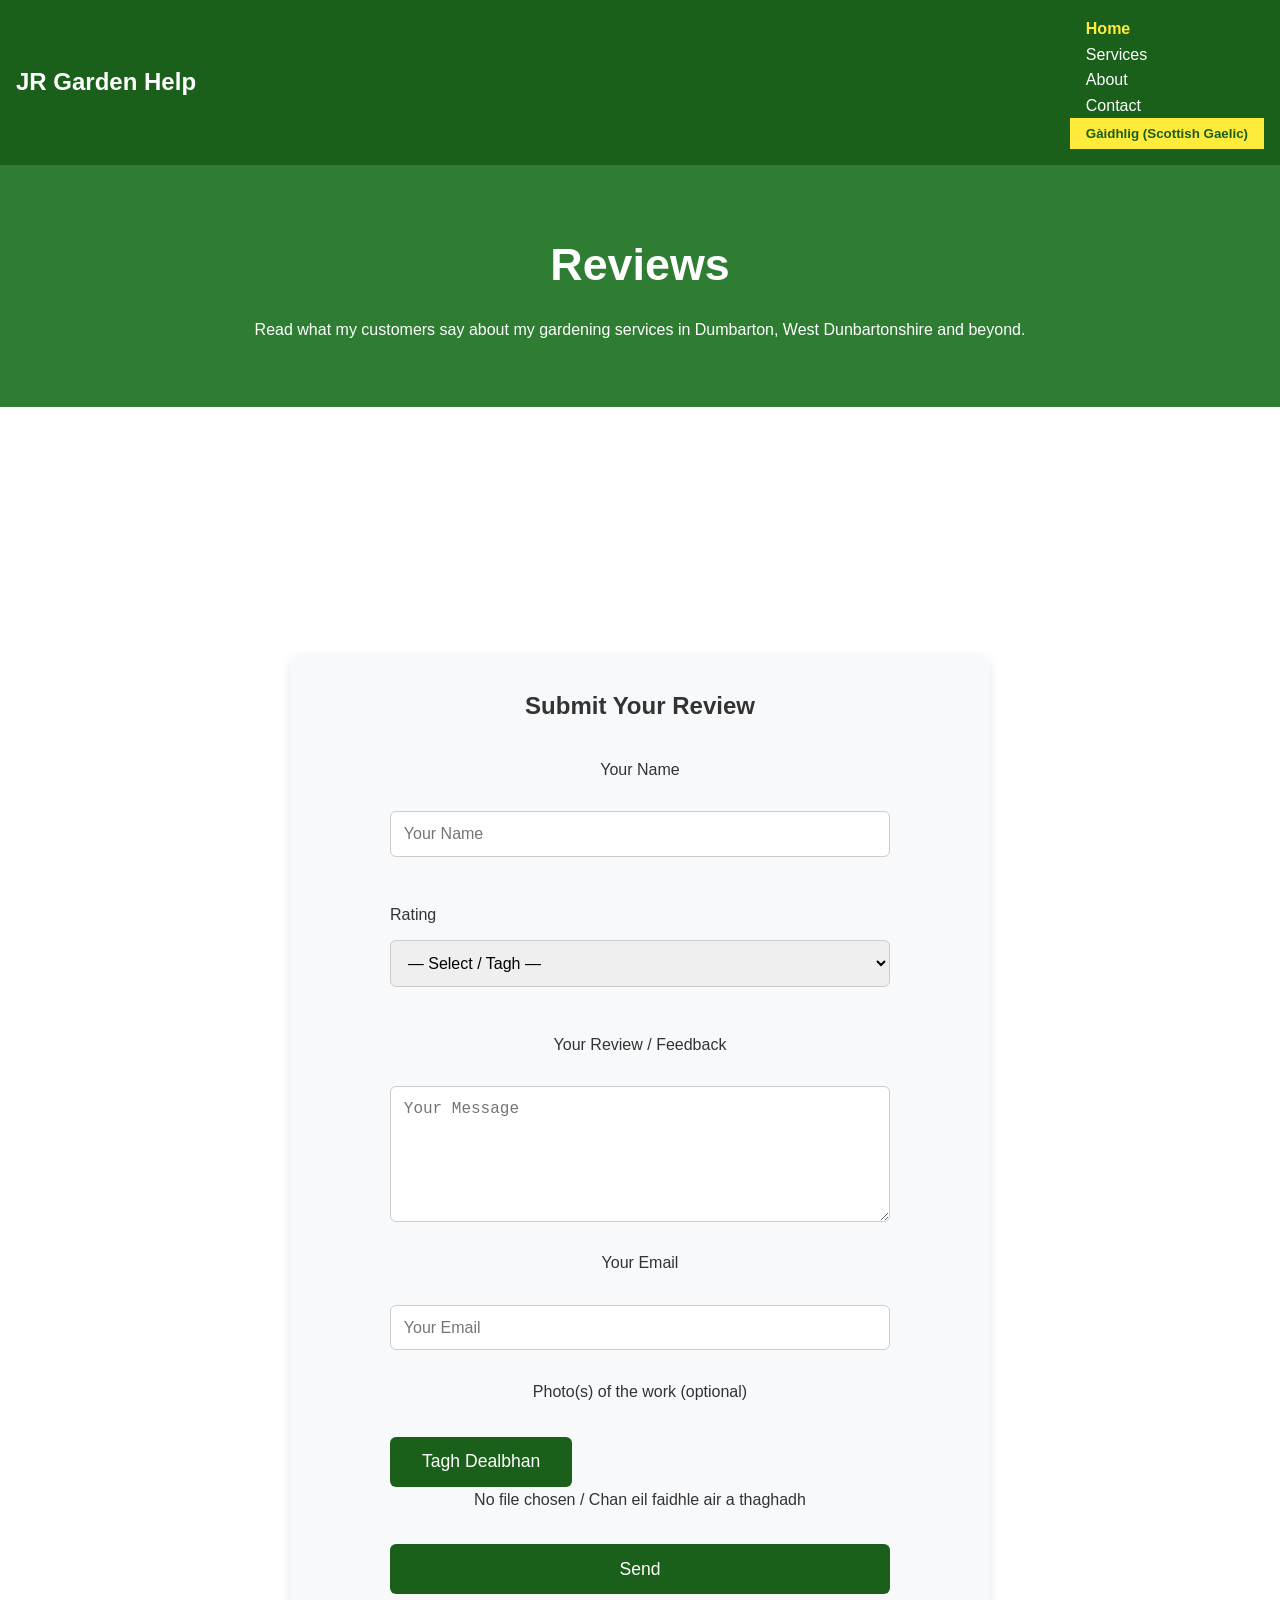
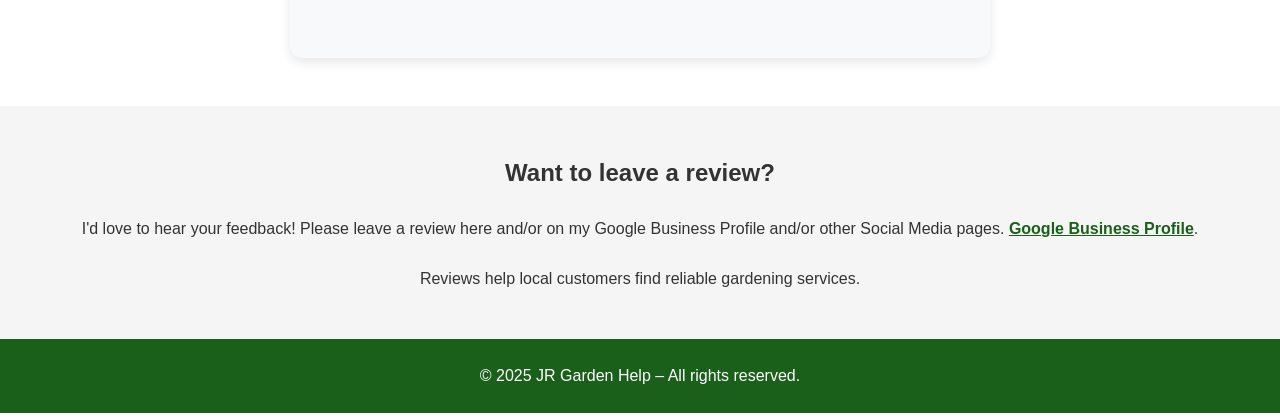
==== reviews.html @ 9cfc9764 "Add customer photo upload to review form with bilingual UI" ====
<!DOCTYPE html>
<html lang="en">
<head>
  <meta charset="UTF-8" />
  <meta name="viewport" content="width=device-width, initial-scale=1.0"/>
  <title>Reviews | JR Garden Help – Gardening Services in Dumbarton & beyond</title>
  <link rel="stylesheet" href="style.css" />
  <link rel="icon" href="data:,">
</head>
<body>
  <header>
    <div class="logo">JR Garden Help</div>
    <nav>
      <a href="index.html" class="en-only">Home</a>
      <a href="index.html" class="gd-only" style="display:none;">Dhachaigh</a>

      <a href="index.html#services" class="en-only">Services</a>
      <a href="index.html#services" class="gd-only" style="display:none;">Seirbheisean</a>

      <a href="index.html#about" class="en-only">About</a>
      <a href="index.html#about" class="gd-only" style="display:none;">Mu Dheth</a>

      <a href="index.html#contact" class="en-only">Contact</a>
      <a href="index.html#contact" class="gd-only" style="display:none;">Fios</a>

      <button id="lang-toggle">Gàidhlig (Scottish Gaelic)</button>
    </nav>
  </header>

  <main>
    <!-- Hero / intro section with bilingual text -->
    <section id="reviews-hero">
      <h1 class="en-only">Reviews</h1>
      <h1 class="gd-only">Lèirmheasan</h1>

      <p class="en-only">Read what my customers say about my gardening services in Dumbarton, West Dunbartonshire and beyond.</p>
      <p class="gd-only">Leugh na tha mo luchd-ceannach ag ràdh mun t-seirbheis gàrraidh agam ann an Dùn Breatann, Siorrachd Dhùn Breatann an Iar agus nas fhaide air falbh.</p>
    </section>

    <!-- Empty reviews grid – ready for real reviews -->
    <section class="reviews-grid">
      <!-- Real customer reviews will appear here when added -->
      <!-- You can paste .review-card blocks in this section later -->
    </section>

    <!-- Review submission form with photo upload -->
    <section class="review-submit">
      <h2 class="en-only">Submit Your Review</h2>
      <h2 class="gd-only">Cuir a-steach do Lèirmheas</h2>

      <form action="https://formspree.io/f/mojjqlwk" method="POST" enctype="multipart/form-data">
        <!-- Name field with bilingual label -->
        <label for="review-name-input" class="form-label">
          <span class="en-only">Your Name</span>
          <span class="gd-only">D’ Ainm</span>
        </label>
        <input type="text" id="review-name-input" name="name" placeholder="Your Name" required />

        <!-- Rating dropdown with bilingual label -->
        <div class="rating-group">
          <label class="form-label">
            <span class="en-only">Rating</span>
            <span class="gd-only">Rangachadh</span>
          </label>
          <select name="rating" required>
            <option value="">— Select / Tagh —</option>
            <option value="5">⭐⭐⭐⭐⭐ (Excellent / Sàr-mhath)</option>
            <option value="4">⭐⭐⭐⭐ (Very Good / Glè mhath)</option>
            <option value="3">⭐⭐⭐ (Good / Math)</option>
            <option value="2">⭐⭐ (Fair / Cuibheasach)</option>
            <option value="1">⭐ (Poor / Bochd)</option>
          </select>
        </div>

        <!-- Review text area with bilingual label -->
        <label for="review-text-input" class="form-label">
          <span class="en-only">Your Review / Feedback</span>
          <span class="gd-only">Do Lèirmheas / Do Bheachd</span>
        </label>
        <textarea id="review-text-input" name="review" placeholder="Your Review / Feedback" rows="6" required></textarea>

        <!-- Email field with bilingual label (mandatory) -->
        <label for="review-email-input" class="form-label">
          <span class="en-only">Your Email</span>
          <span class="gd-only">Do Phost-d</span>
        </label>
        <input type="email" id="review-email-input" name="_replyto" placeholder="Your Email" required />

        <!-- Photo upload (optional, multiple files allowed) -->
        <label for="review-photos" class="form-label">
          <span class="en-only">Photo(s) of the work (optional)</span>
          <span class="gd-only">Dealbh(an) den obair (roghainneil)</span>
        </label>
        <div class="custom-file-upload">
          <input type="file" id="review-photos" name="photos[]" accept="image/*" multiple style="display:none;" />
          <button type="button" id="custom-upload-btn" class="upload-btn en-only">Tagh Dealbhan</button>
          <button type="button" id="custom-upload-btn" class="upload-btn gd-only" style="display:none;">Tagh Dealbhan</button>
          <span id="file-name-display" class="file-name">No file chosen / Chan eil faidhle air a thaghadh</span>
        </div>

        <!-- Honeypot spam protection -->
        <input type="text" name="_gotcha" style="display:none" />

        <!-- Submit button – text switches with toggle -->
        <button type="submit" id="review-submit-btn">Submit Review</button>
      </form>
    </section>

    <!-- Call-to-action to encourage reviews -->
    <section class="review-cta">
      <h2 class="en-only">Want to leave a review?</h2>
      <h2 class="gd-only">A bheil thu airson lèirmheas fhàgail?</h2>

      <p class="en-only">
        I'd love to hear your feedback! Please leave a review here and/or on my Google Business Profile and/or other Social Media pages.
        <a href="https://share.google/oPaj60UUpeXLs9TYx" target="_blank" rel="noopener noreferrer">Google Business Profile</a>.
      </p>
      <p class="gd-only">
        Bu toil leam do bheachd fhaighinn! Feuch an cuir thu lèirmheas an seo agus/no air mo Phròifil Gnìomhachais Google agus/no air duilleagan meadhanan sòisealta eile.
        <a href="https://share.google/oPaj60UUpeXLs9TYx" target="_blank" rel="noopener noreferrer">Pròifil Gnìomhachais Google againn</a>.
      </p>

      <p class="en-only" style="margin-top: 1.5rem;">
        Reviews help local customers find reliable gardening services.
      </p>
      <p class="gd-only" style="margin-top: 1.5rem;">
        Bidh lèirmheasan a’ cuideachadh luchd-ceannach ionadail seirbheisean gàrraidh earbsach a lorg.
      </p>
    </section>
  </main>

  <footer>
    <p>© 2025 JR Garden Help – All rights reserved.</p>
  </footer>

  <script src="script.js"></script>
</body>
</html>
---- style.css ----
/* Reset */
* { margin:0; padding:0; box-sizing:border-box; }
body { font-family: Arial, sans-serif; line-height:1.6; color:#333; }

/* Layout */
header { background:#1a5f1a; color:white; padding:1rem; display:flex; justify-content:space-between; align-items:center; }
header .logo { font-size:1.5rem; font-weight:bold; }
nav a { color:white; margin:0 1rem; text-decoration:none; }
#lang-toggle { background:#ffeb3b; color:#1a5f1a; border:none; padding:0.5rem 1rem; cursor:pointer; font-weight:bold; }

#hero { background:#2e7d32; color:white; text-align:center; padding:4rem 1rem; }
#hero h1 { font-size:2.5rem; margin-bottom:1rem; }
.btn { background:#ffeb3b; color:#1a5f1a; padding:0.75rem 1.5rem; text-decoration:none; border-radius:5px; display:inline-block; margin-top:1rem; }

section { padding:3rem 1rem; }
h2 { margin-bottom:1.5rem; text-align:center; }
.grid { display:grid; grid-template-columns:repeat(auto-fit, minmax(200px,1fr)); gap:1rem; }
.card { background:#e8f5e9; padding:1.5rem; text-align:center; border-radius:8px; }

form { max-width:500px; margin:2rem auto; display:flex; flex-direction:column; gap:1rem; }
form input, form textarea { padding:0.75rem; border:1px solid #ccc; border-radius:4px; }
form button { background:#1a5f1a; color:white; padding:0.75rem; border:none; cursor:pointer; }

footer { background:#1a5f1a; color:white; text-align:center; padding:1.5rem; }

/* Hero logo styling */
#hero-logo {
  display: block;
  max-width: 350px;               /* maximum size – change as needed */
  width: 80%;                     /* makes it responsive on mobile */
  height: auto;
  margin: 2rem auto 1rem auto;    /* space above/below */
  border-radius: 12px;            /* optional: soft corners */
  box-shadow: 0 4px 15px rgba(0,0,0,0.15); /* optional: nice shadow */
}

/* Reviews page styles */
#reviews-hero {
  background: #2e7d32;
  color: white;
  text-align: center;
  padding: 4rem 1rem;
}

#reviews-hero h1 {
  font-size: 2.8rem;
  margin-bottom: 1rem;
}

.reviews-grid {
  display: grid;
  grid-template-columns: repeat(auto-fit, minmax(300px, 1fr));
  gap: 2rem;
  padding: 3rem 1rem;
  max-width: 1200px;
  margin: 0 auto;
  min-height: 200px; /* keeps layout stable when empty */
}

.review-cta {
  text-align: center;
  padding: 3rem 1rem;
  background: #f5f5f5;
}

.review-cta a {
  color: #1a5f1a;
  font-weight: bold;
  text-decoration: underline;
}

/* Review submission form */
.review-submit {
  max-width: 700px;
  margin: 3rem auto;
  padding: 2rem;
  background: #f8f9fa;
  border-radius: 12px;
  box-shadow: 0 4px 12px rgba(0,0,0,0.1);
  text-align: center;
}

.review-submit h2 {
  margin-bottom: 1.5rem;
}

.review-submit input,
.review-submit textarea,
.review-submit select {
  width: 100%;
  padding: 0.8rem;
  margin: 0.8rem 0;
  border: 1px solid #ccc;
  border-radius: 6px;
  font-size: 1rem;
}

.rating-group {
  margin: 1rem 0;
  text-align: left;
}

.review-submit button {
  background: #1a5f1a;
  color: white;
  padding: 0.9rem 2rem;
  border: none;
  border-radius: 6px;
  font-size: 1.1rem;
  cursor: pointer;
  margin-top: 1rem;
}

.review-submit button:hover {
  background: #145214;
}
.reviews-btn {
  background: #ff9800;           /* orange to contrast with yellow quote button */
  color: white;
  margin-top: 1rem;
}

.reviews-btn:hover {
  background: #f57c00;
}
nav a[href="reviews.html"] {
  color: #ffeb3b; /* yellow to stand out */
  font-weight: bold;
}
.hero-btn-group {
  display: flex;
  justify-content: center;
  gap: 1.5rem;           /* space if you ever add more buttons */
  flex-wrap: wrap;
}

.hero-btn-group .btn {
  padding: 0.9rem 1.8rem; /* tighter horizontal padding */
  white-space: nowrap;    /* keeps text on one line */
}
nav a:first-child {
  font-weight: bold;
  color: #ffeb3b; /* yellow to match your accent color */
}
/* Before & After section */
#before-after {
  text-align: center;
  padding: 3rem 1rem;
  background: #f8f9fa;
}

#before-after h2 {
  color: #1a5f1a;
  margin-bottom: 1rem;
}

.ba-grid {
  display: grid;
  grid-template-columns: repeat(auto-fit, minmax(400px, 1fr));
  gap: 2rem;
  max-width: 1200px;
  margin: 0 auto;
}

.ba-pair {
  display: flex;
  flex-direction: column;
  gap: 1rem;
}

.ba-photo {
  position: relative;
  overflow: hidden;
  border-radius: 12px;
  box-shadow: 0 4px 12px rgba(0,0,0,0.15);
}

.ba-photo img {
  width: 100%;
  height: auto;
  display: block;
  transition: transform 0.3s;
}

.ba-photo:hover img {
  transform: scale(1.05);
}

.ba-label {
  position: absolute;
  bottom: 10px;
  left: 50%;
  transform: translateX(-50%);
  background: rgba(0,0,0,0.6);
  color: white;
  padding: 0.5rem 1rem;
  border-radius: 20px;
  font-size: 0.9rem;
  font-weight: bold;
}
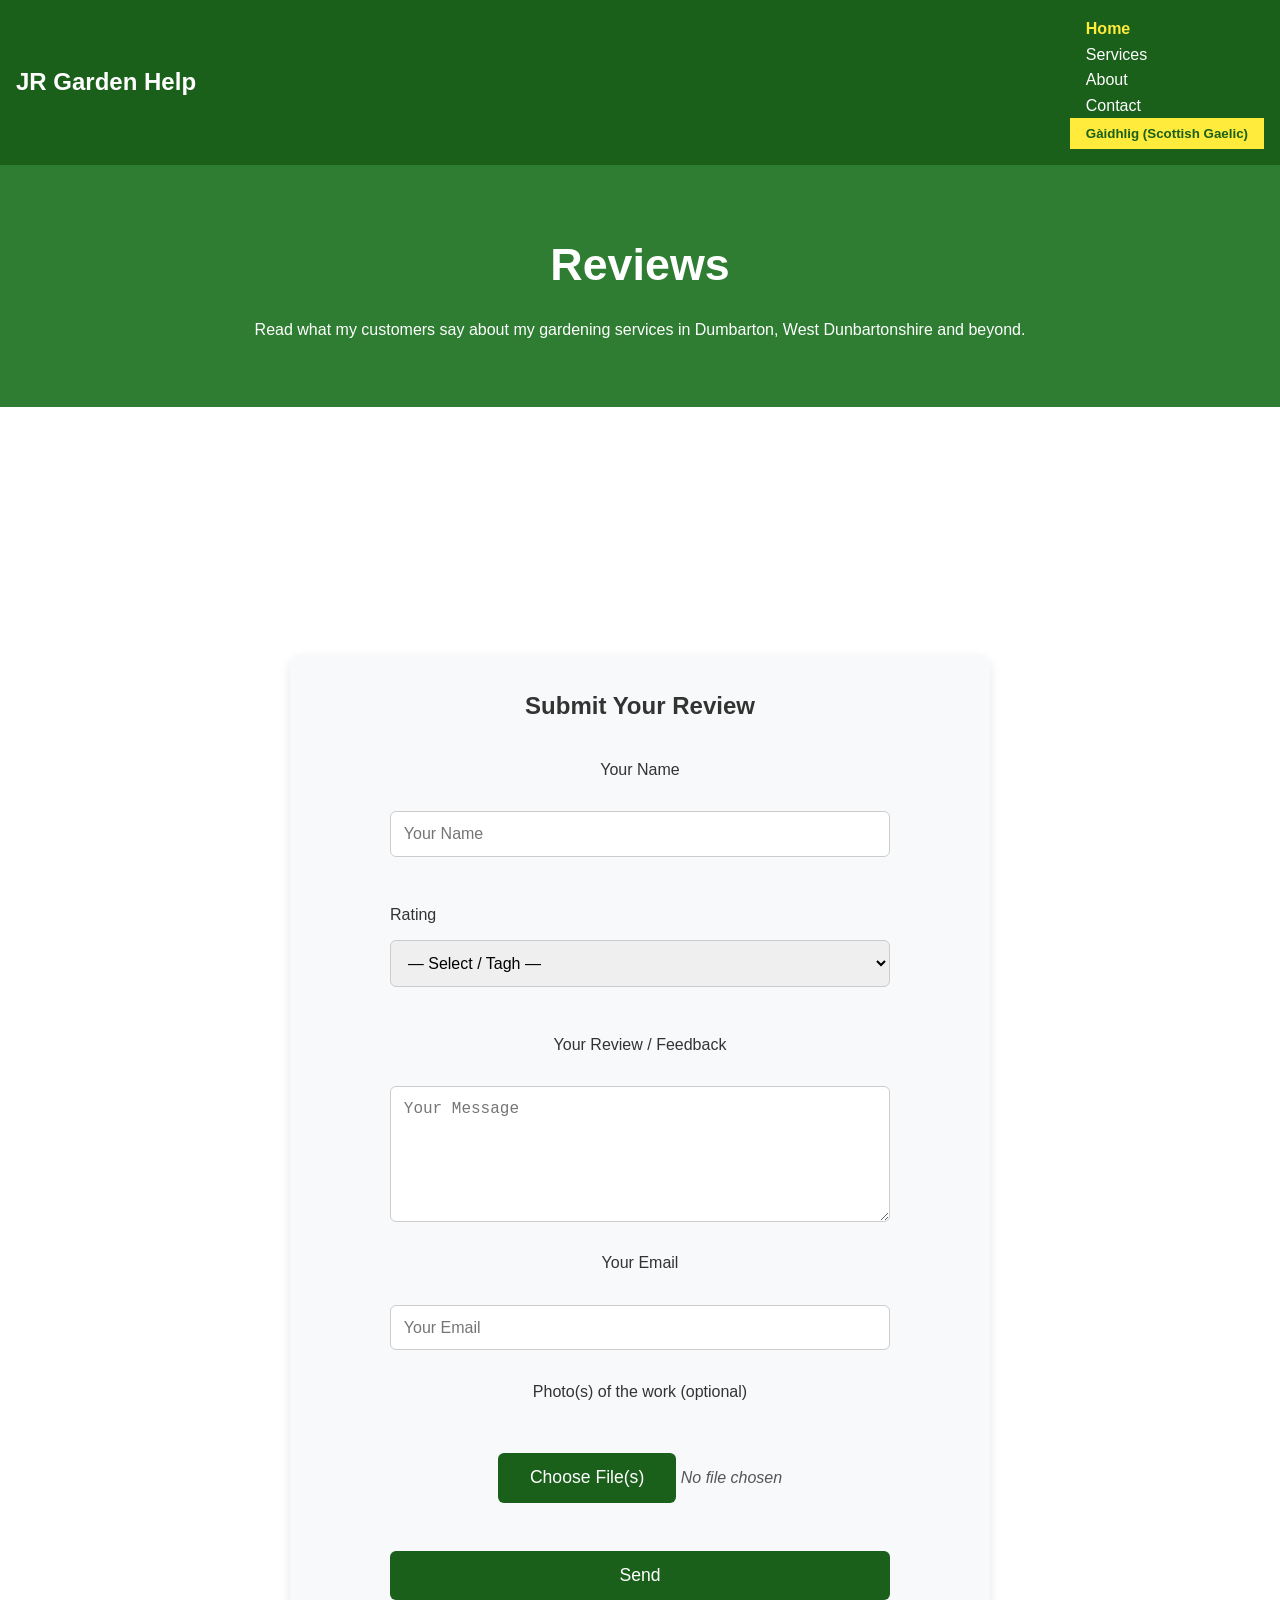
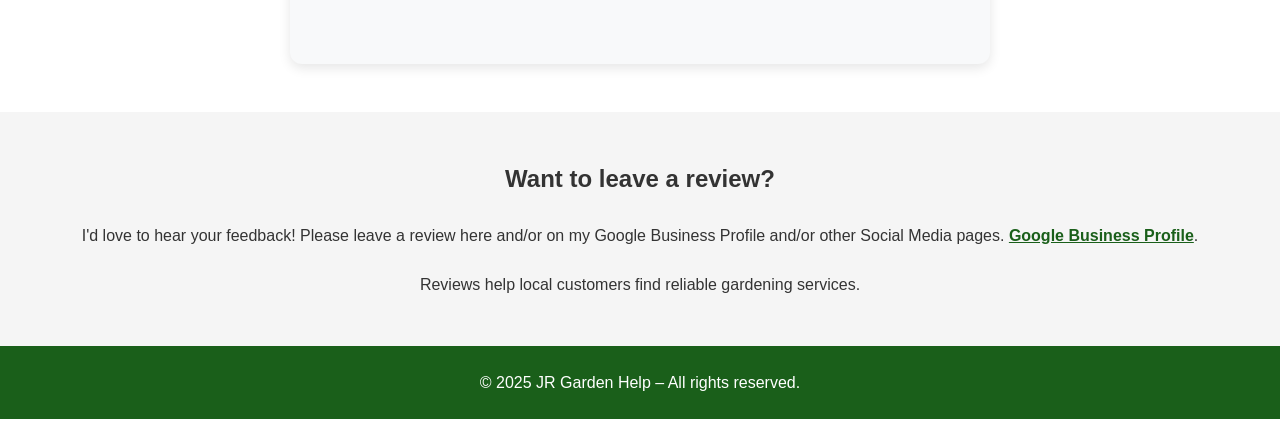
==== commit c5e13558: "Update reviews.html" ====
--- a/reviews.html
+++ b/reviews.html
@@ -92,10 +92,9 @@
           <span class="gd-only">Dealbh(an) den obair (roghainneil)</span>
         </label>
         <div class="custom-file-upload">
-          <input type="file" id="review-photos" name="photos[]" accept="image/*" multiple style="display:none;" />
-          <button type="button" id="custom-upload-btn" class="upload-btn en-only">Tagh Dealbhan</button>
-          <button type="button" id="custom-upload-btn" class="upload-btn gd-only" style="display:none;">Tagh Dealbhan</button>
-          <span id="file-name-display" class="file-name">No file chosen / Chan eil faidhle air a thaghadh</span>
+        <input type="file" id="review-photos" name="photos[]" accept="image/*" multiple style="display:none;" />
+        <button type="button" id="custom-upload-btn">Choose File(s)</button>
+        <span id="file-name-display" class="file-name">No file chosen</span>
         </div>
 
         <!-- Honeypot spam protection -->
@@ -136,3 +135,4 @@
   <script src="script.js"></script>
 </body>
 </html>
+
--- a/style.css
+++ b/style.css
@@ -198,3 +198,28 @@
   font-size: 0.9rem;
   font-weight: bold;
 }
+
+/* Custom file upload */
+.custom-file-upload {
+  margin: 1rem 0;
+}
+
+.upload-btn {
+  background: #ff9800;
+  color: white;
+  padding: 0.8rem 1.5rem;
+  border: none;
+  border-radius: 6px;
+  cursor: pointer;
+  font-size: 1rem;
+  margin-right: 1rem;
+}
+
+.upload-btn:hover {
+  background: #f57c00;
+}
+
+.file-name {
+  font-style: italic;
+  color: #555;
+}
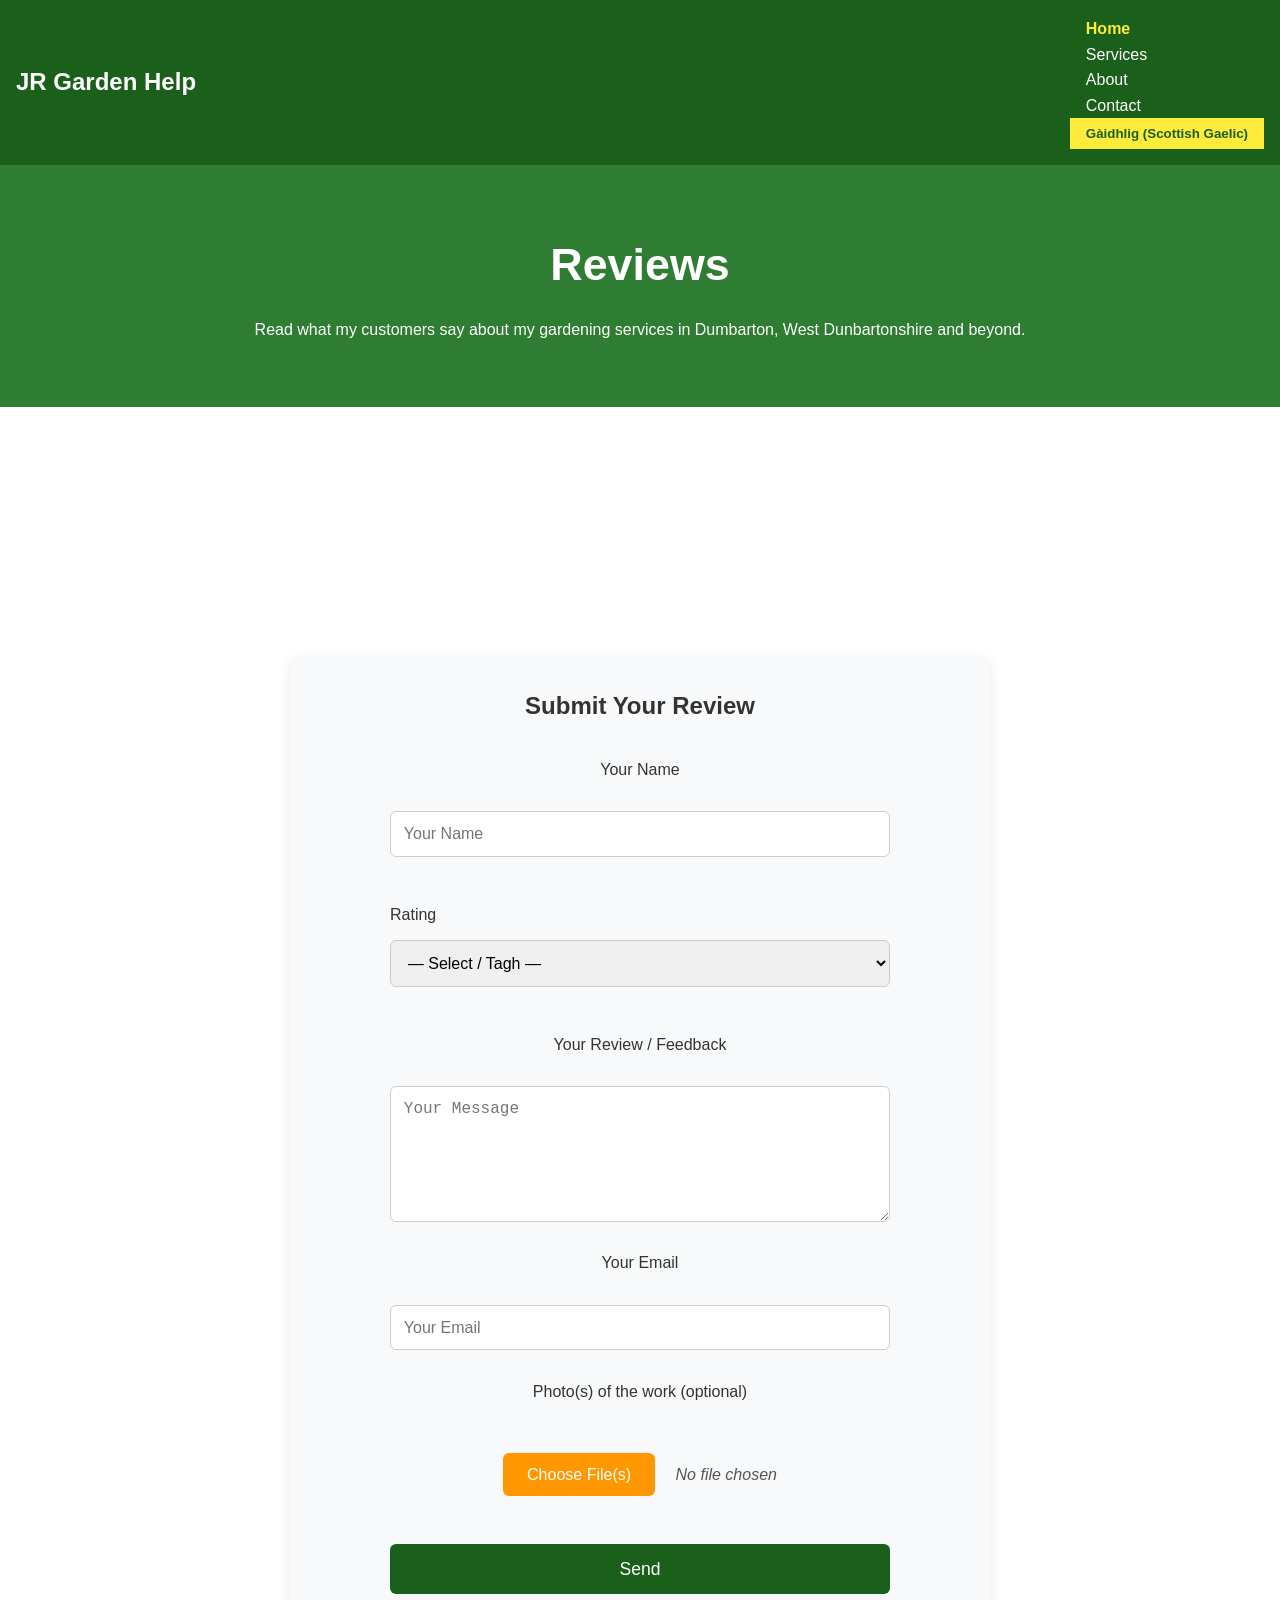
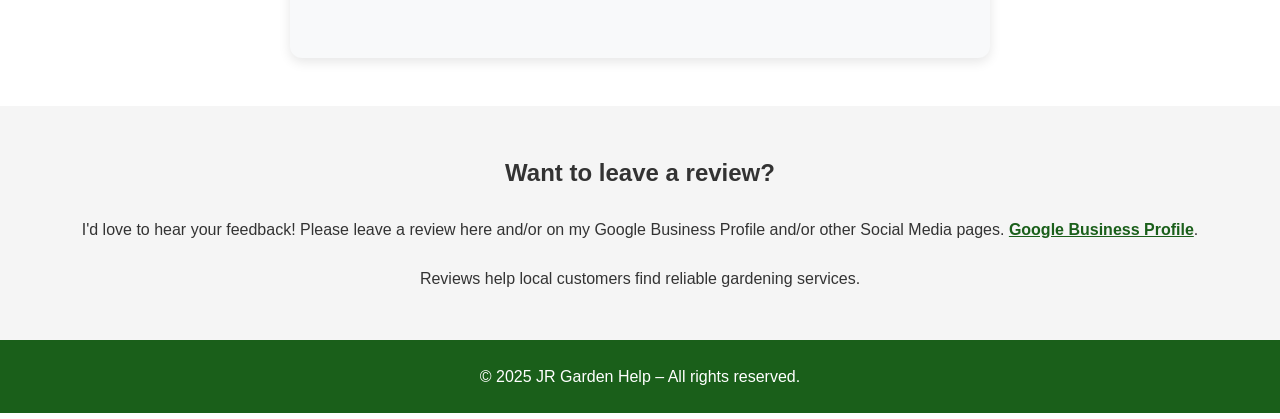
==== commit 8ae3aa31: "Make Home link bilingual on Reviews page" ====
--- a/reviews.html
+++ b/reviews.html
@@ -11,8 +11,9 @@
   <header>
     <div class="logo">JR Garden Help</div>
     <nav>
-      <a href="index.html" class="en-only">Home</a>
-      <a href="index.html" class="gd-only" style="display:none;">Dhachaigh</a>
+      <!-- Home -->
+<a href="index.html" class="en-only">Home</a>
+<a href="index.html" class="gd-only" style="display:none;">Dhachaigh</a>
 
       <a href="index.html#services" class="en-only">Services</a>
       <a href="index.html#services" class="gd-only" style="display:none;">Seirbheisean</a>
@@ -136,3 +137,4 @@
 </body>
 </html>
 
+
--- a/style.css
+++ b/style.css
@@ -223,3 +223,23 @@
   font-style: italic;
   color: #555;
 }
+
+.custom-file-upload button {
+  background: #ff9800;
+  color: white;
+  padding: 0.8rem 1.5rem;
+  border: none;
+  border-radius: 6px;
+  cursor: pointer;
+  font-size: 1rem;
+  margin-right: 1rem;
+}
+
+.custom-file-upload button:hover {
+  background: #f57c00;
+}
+
+.custom-file-upload .file-name {
+  font-style: italic;
+  color: #555;
+}
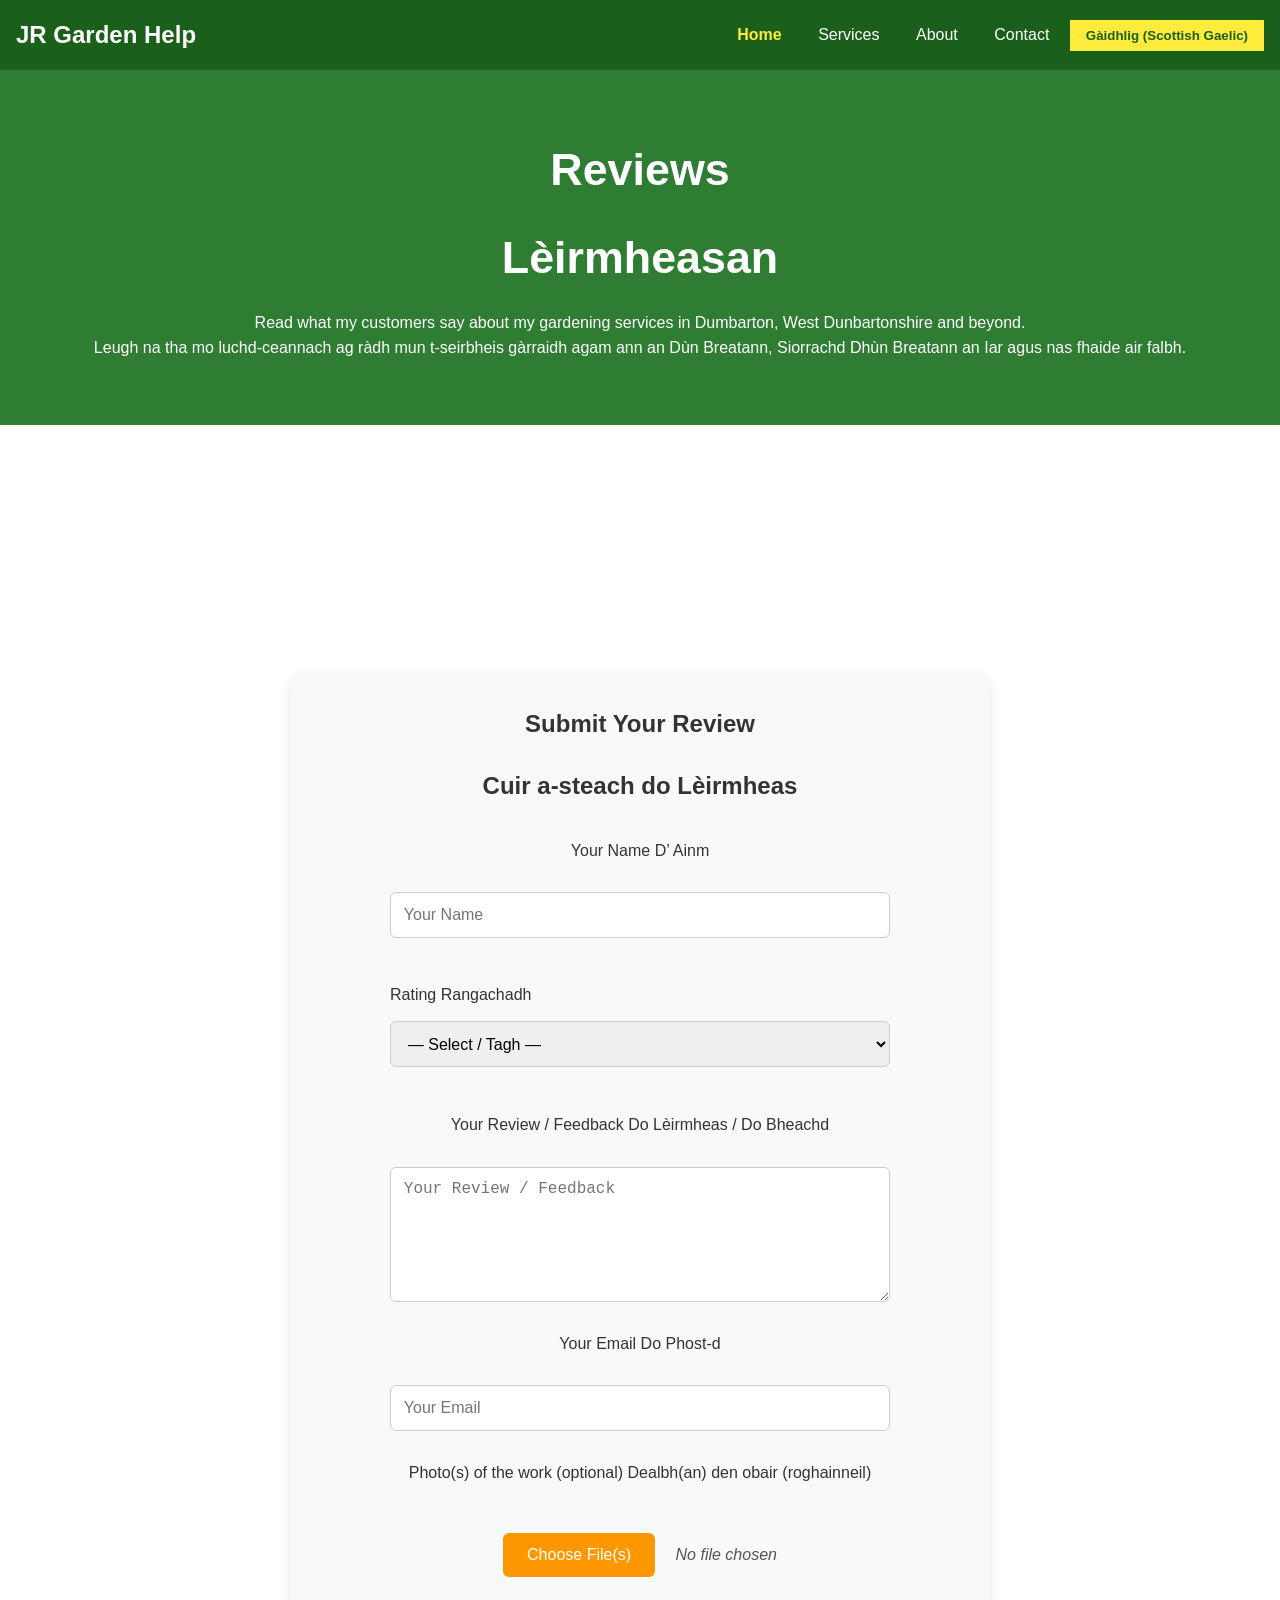
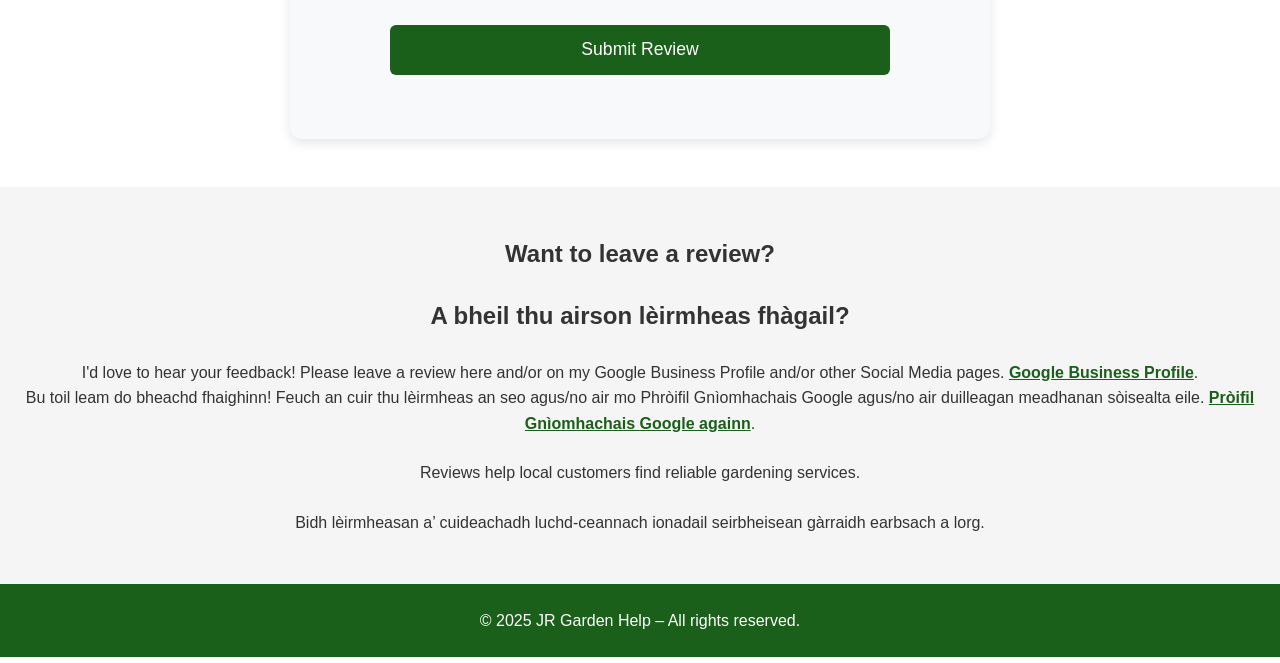
==== commit 1a360cad: "Make Submit Review button bilingual with side-by-side versions" ====
--- a/reviews.html
+++ b/reviews.html
@@ -11,9 +11,8 @@
   <header>
     <div class="logo">JR Garden Help</div>
     <nav>
-      <!-- Home -->
-<a href="index.html" class="en-only">Home</a>
-<a href="index.html" class="gd-only" style="display:none;">Dhachaigh</a>
+      <a href="index.html" class="en-only">Home</a>
+      <a href="index.html" class="gd-only" style="display:none;">Dhachaigh</a>
 
       <a href="index.html#services" class="en-only">Services</a>
       <a href="index.html#services" class="gd-only" style="display:none;">Seirbheisean</a>
@@ -93,16 +92,17 @@
           <span class="gd-only">Dealbh(an) den obair (roghainneil)</span>
         </label>
         <div class="custom-file-upload">
-        <input type="file" id="review-photos" name="photos[]" accept="image/*" multiple style="display:none;" />
-        <button type="button" id="custom-upload-btn">Choose File(s)</button>
-        <span id="file-name-display" class="file-name">No file chosen</span>
+          <input type="file" id="review-photos" name="photos[]" accept="image/*" multiple style="display:none;" />
+          <button type="button" id="custom-upload-btn">Choose File(s)</button>
+          <span id="file-name-display" class="file-name">No file chosen</span>
         </div>
 
         <!-- Honeypot spam protection -->
         <input type="text" name="_gotcha" style="display:none" />
 
-        <!-- Submit button – text switches with toggle -->
-        <button type="submit" id="review-submit-btn">Submit Review</button>
+        <!-- Submit button – bilingual side-by-side -->
+        <button type="submit" id="review-submit-btn-en" class="en-only">Submit Review</button>
+        <button type="submit" id="review-submit-btn-gd" class="gd-only" style="display:none;">Cuir a-steach Lèirmheas</button>
       </form>
     </section>
 
@@ -136,5 +136,3 @@
   <script src="script.js"></script>
 </body>
 </html>
-
-
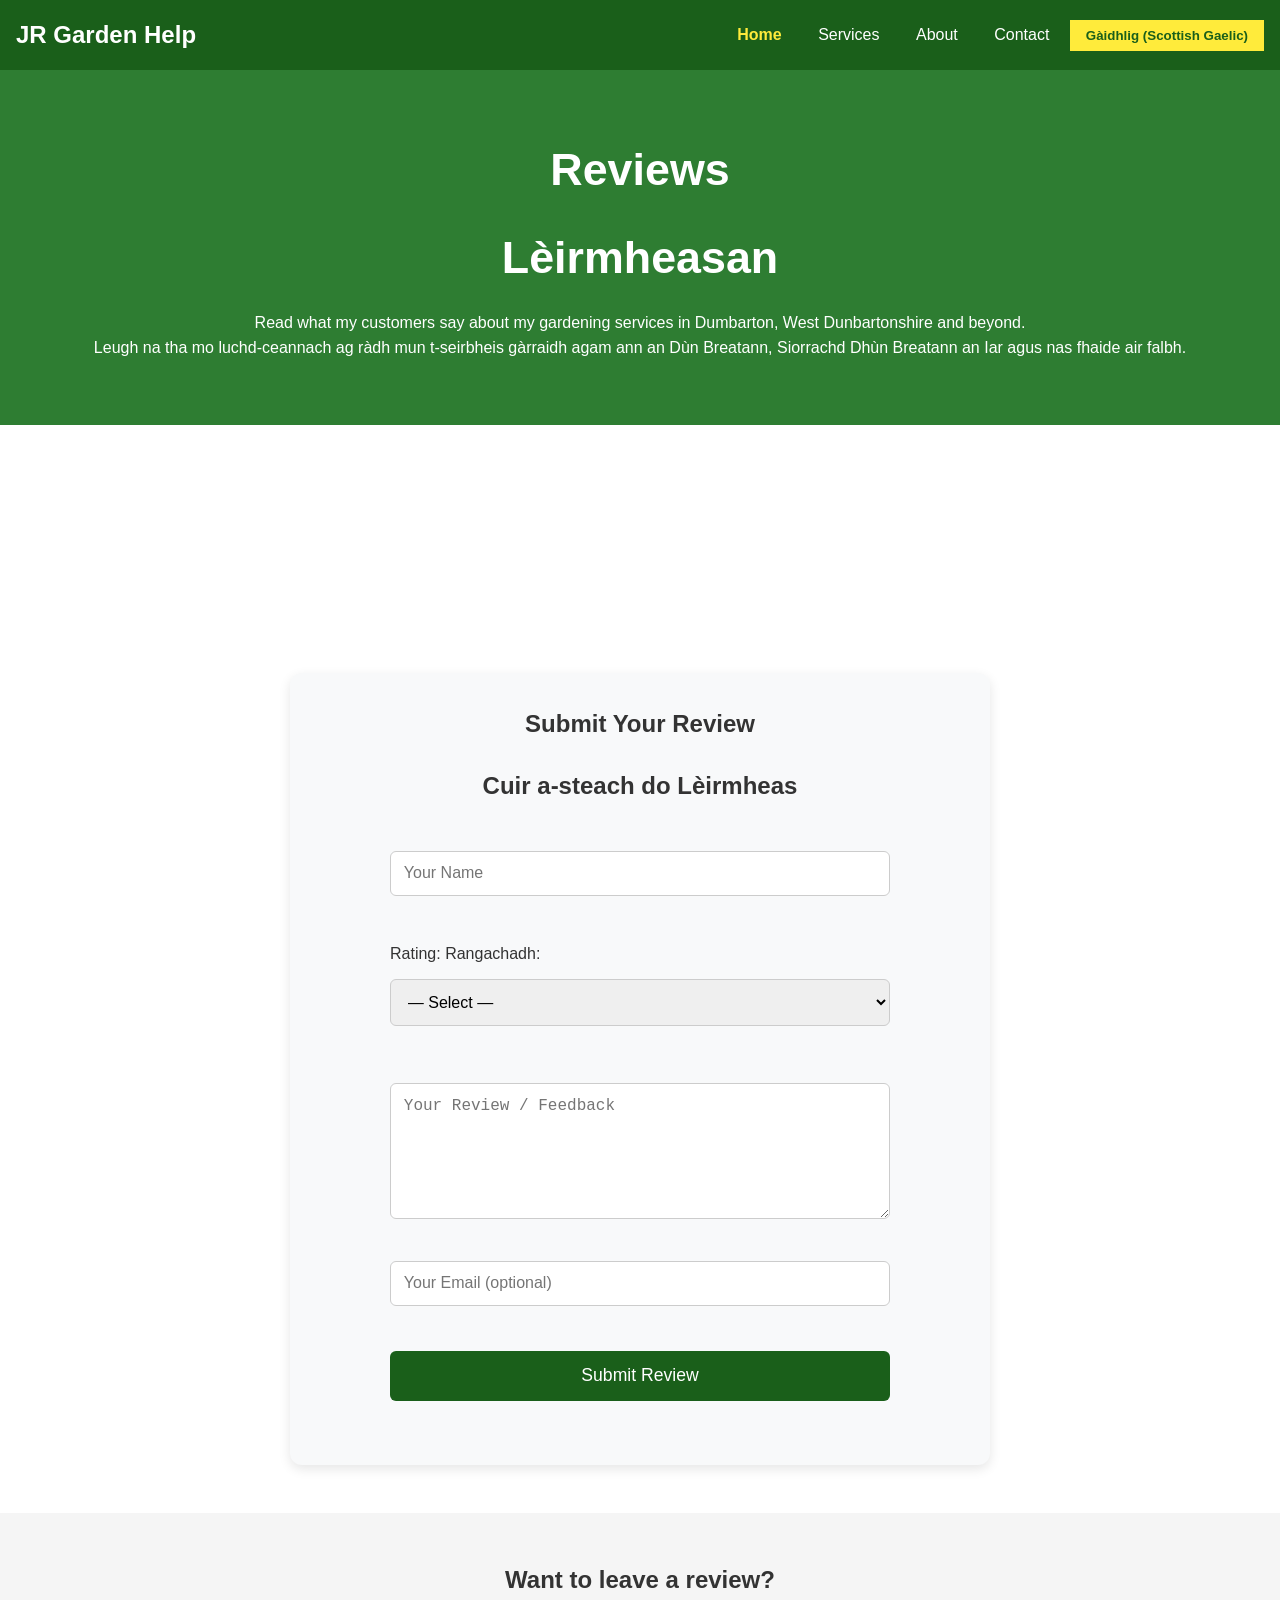
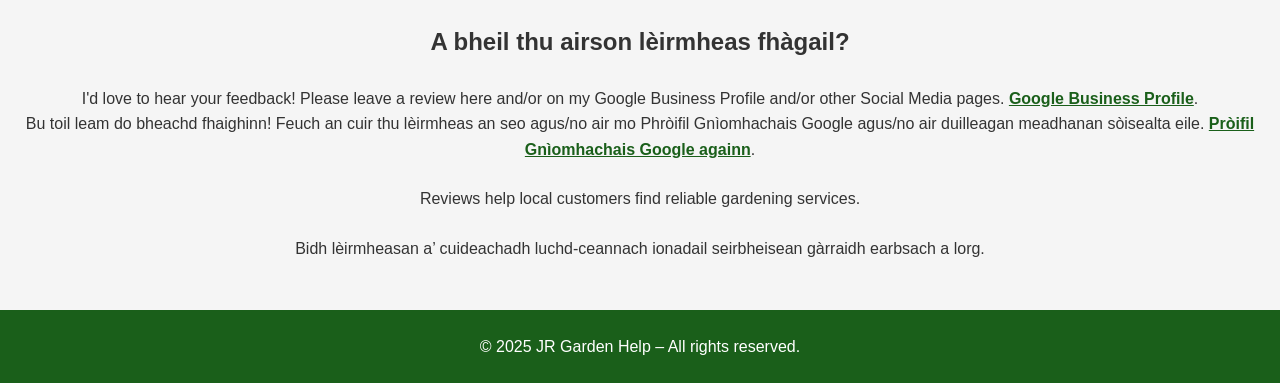
==== commit ac67dc51: "Fix language switching on Reviews page" ====
--- a/reviews.html
+++ b/reviews.html
@@ -43,66 +43,35 @@
       <!-- You can paste .review-card blocks in this section later -->
     </section>
 
-    <!-- Review submission form with photo upload -->
+    <!-- Review submission form -->
     <section class="review-submit">
       <h2 class="en-only">Submit Your Review</h2>
       <h2 class="gd-only">Cuir a-steach do Lèirmheas</h2>
 
-      <form action="https://formspree.io/f/mojjqlwk" method="POST" enctype="multipart/form-data">
-        <!-- Name field with bilingual label -->
-        <label for="review-name-input" class="form-label">
-          <span class="en-only">Your Name</span>
-          <span class="gd-only">D’ Ainm</span>
-        </label>
+      <form action="https://formspree.io/f/mojjqlwk" method="POST">
         <input type="text" id="review-name-input" name="name" placeholder="Your Name" required />
 
-        <!-- Rating dropdown with bilingual label -->
         <div class="rating-group">
-          <label class="form-label">
-            <span class="en-only">Rating</span>
-            <span class="gd-only">Rangachadh</span>
-          </label>
+          <label class="en-only">Rating:</label>
+          <label class="gd-only">Rangachadh:</label>
           <select name="rating" required>
-            <option value="">— Select / Tagh —</option>
-            <option value="5">⭐⭐⭐⭐⭐ (Excellent / Sàr-mhath)</option>
-            <option value="4">⭐⭐⭐⭐ (Very Good / Glè mhath)</option>
-            <option value="3">⭐⭐⭐ (Good / Math)</option>
-            <option value="2">⭐⭐ (Fair / Cuibheasach)</option>
-            <option value="1">⭐ (Poor / Bochd)</option>
+            <option value="">— Select —</option>
+            <option value="5">⭐⭐⭐⭐⭐ (Excellent)</option>
+            <option value="4">⭐⭐⭐⭐ (Very Good)</option>
+            <option value="3">⭐⭐⭐ (Good)</option>
+            <option value="2">⭐⭐ (Fair)</option>
+            <option value="1">⭐ (Poor)</option>
           </select>
         </div>
 
-        <!-- Review text area with bilingual label -->
-        <label for="review-text-input" class="form-label">
-          <span class="en-only">Your Review / Feedback</span>
-          <span class="gd-only">Do Lèirmheas / Do Bheachd</span>
-        </label>
         <textarea id="review-text-input" name="review" placeholder="Your Review / Feedback" rows="6" required></textarea>
 
-        <!-- Email field with bilingual label (mandatory) -->
-        <label for="review-email-input" class="form-label">
-          <span class="en-only">Your Email</span>
-          <span class="gd-only">Do Phost-d</span>
-        </label>
-        <input type="email" id="review-email-input" name="_replyto" placeholder="Your Email" required />
+        <input type="email" id="review-email-input" name="_replyto" placeholder="Your Email (optional)" />
 
-        <!-- Photo upload (optional, multiple files allowed) -->
-        <label for="review-photos" class="form-label">
-          <span class="en-only">Photo(s) of the work (optional)</span>
-          <span class="gd-only">Dealbh(an) den obair (roghainneil)</span>
-        </label>
-        <div class="custom-file-upload">
-          <input type="file" id="review-photos" name="photos[]" accept="image/*" multiple style="display:none;" />
-          <button type="button" id="custom-upload-btn">Choose File(s)</button>
-          <span id="file-name-display" class="file-name">No file chosen</span>
-        </div>
-
-        <!-- Honeypot spam protection -->
+        <!-- Honeypot -->
         <input type="text" name="_gotcha" style="display:none" />
 
-        <!-- Submit button – bilingual side-by-side -->
-        <button type="submit" id="review-submit-btn-en" class="en-only">Submit Review</button>
-        <button type="submit" id="review-submit-btn-gd" class="gd-only" style="display:none;">Cuir a-steach Lèirmheas</button>
+        <button type="submit" id="review-submit-btn">Submit Review</button>
       </form>
     </section>
 
@@ -113,11 +82,11 @@
 
       <p class="en-only">
         I'd love to hear your feedback! Please leave a review here and/or on my Google Business Profile and/or other Social Media pages.
-        <a href="https://share.google/oPaj60UUpeXLs9TYx" target="_blank" rel="noopener noreferrer">Google Business Profile</a>.
+        <a href="https://g.page/your-google-business-link/review" target="_blank" rel="noopener noreferrer">Google Business Profile</a>.
       </p>
       <p class="gd-only">
         Bu toil leam do bheachd fhaighinn! Feuch an cuir thu lèirmheas an seo agus/no air mo Phròifil Gnìomhachais Google agus/no air duilleagan meadhanan sòisealta eile.
-        <a href="https://share.google/oPaj60UUpeXLs9TYx" target="_blank" rel="noopener noreferrer">Pròifil Gnìomhachais Google againn</a>.
+        <a href="https://g.page/your-google-business-link/review" target="_blank" rel="noopener noreferrer">Pròifil Gnìomhachais Google againn</a>.
       </p>
 
       <p class="en-only" style="margin-top: 1.5rem;">
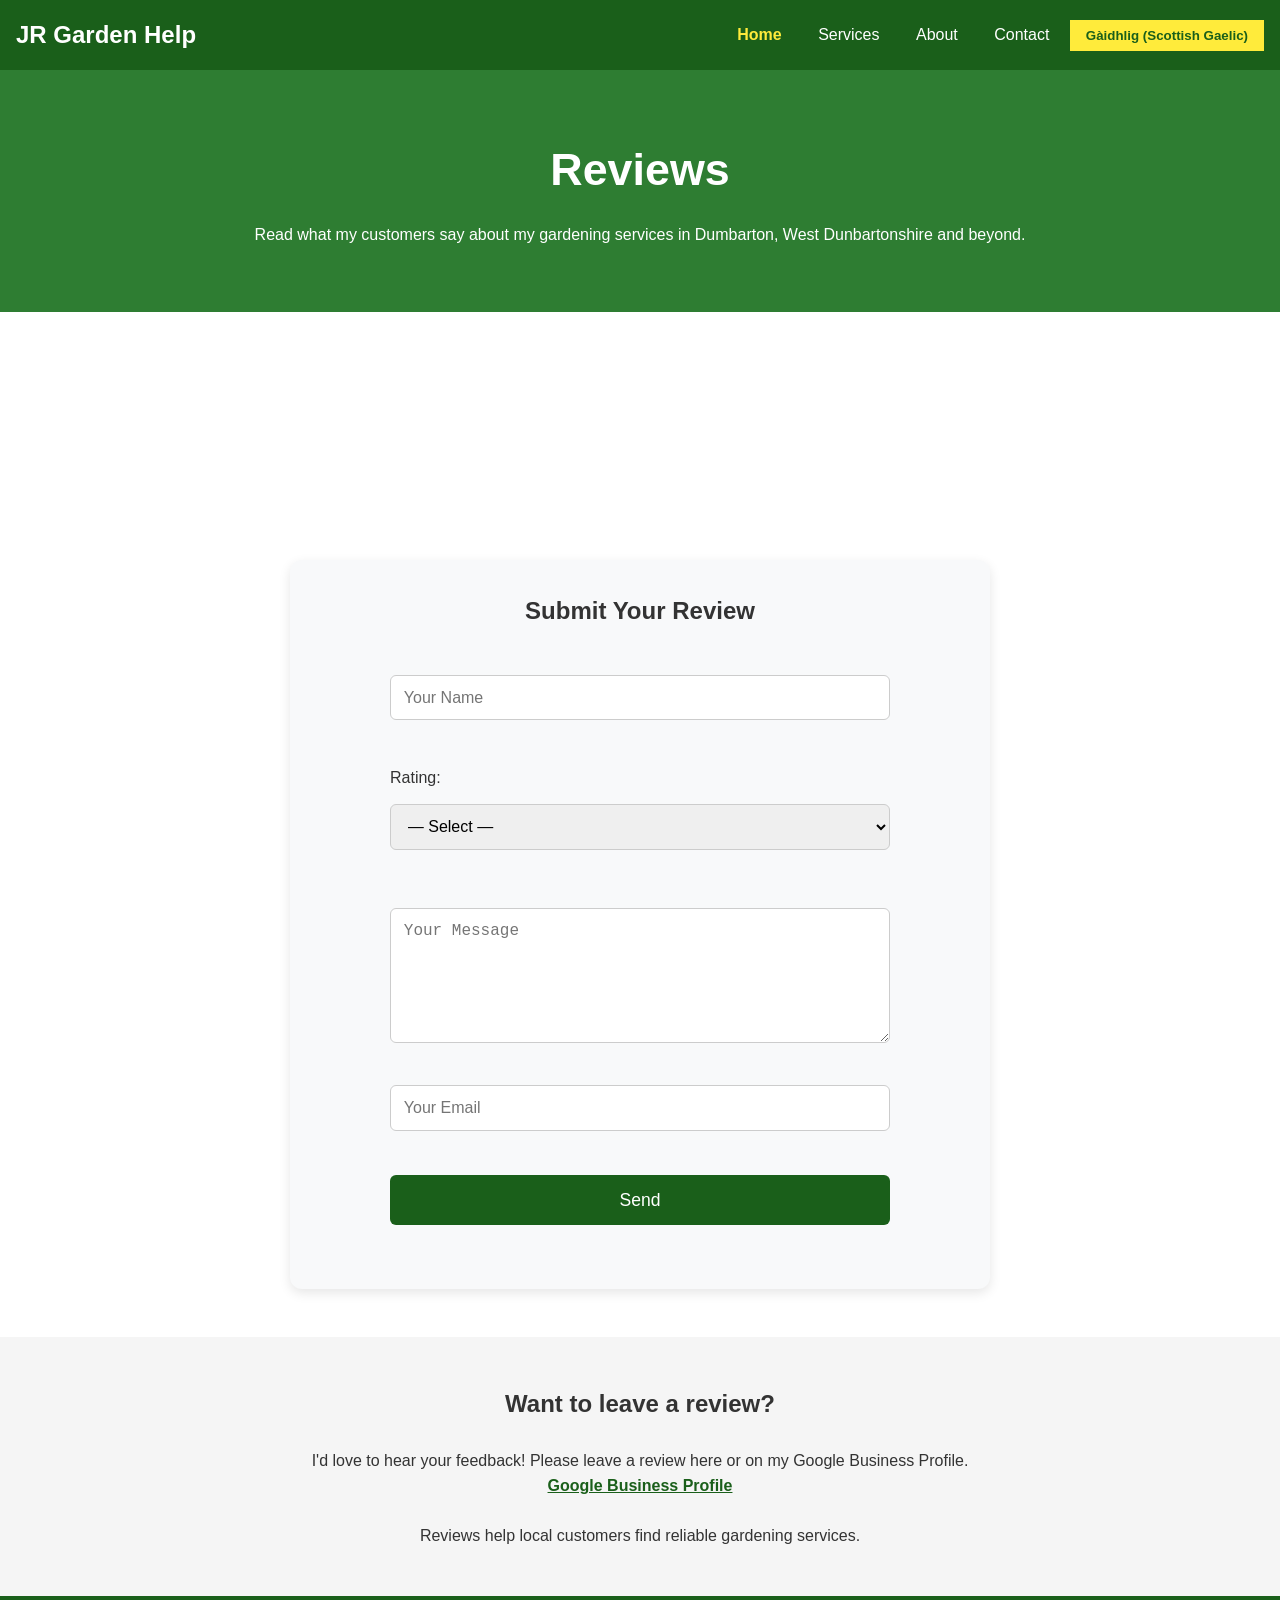
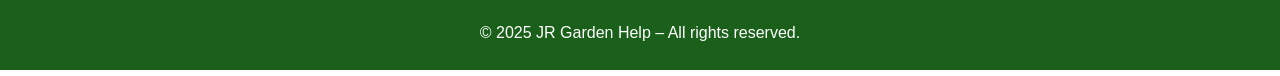
==== commit 061300c5: "Update reviews.html" ====
--- a/reviews.html
+++ b/reviews.html
@@ -3,7 +3,7 @@
 <head>
   <meta charset="UTF-8" />
   <meta name="viewport" content="width=device-width, initial-scale=1.0"/>
-  <title>Reviews | JR Garden Help – Gardening Services in Dumbarton & beyond</title>
+  <title>Reviews | JR Garden Help – Gardening Services in Dumbarton</title>
   <link rel="stylesheet" href="style.css" />
   <link rel="icon" href="data:,">
 </head>
@@ -11,56 +11,45 @@
   <header>
     <div class="logo">JR Garden Help</div>
     <nav>
-      <a href="index.html" class="en-only">Home</a>
-      <a href="index.html" class="gd-only" style="display:none;">Dhachaigh</a>
-
-      <a href="index.html#services" class="en-only">Services</a>
-      <a href="index.html#services" class="gd-only" style="display:none;">Seirbheisean</a>
-
-      <a href="index.html#about" class="en-only">About</a>
-      <a href="index.html#about" class="gd-only" style="display:none;">Mu Dheth</a>
-
-      <a href="index.html#contact" class="en-only">Contact</a>
-      <a href="index.html#contact" class="gd-only" style="display:none;">Fios</a>
-
+      <a href="index.html" class="nav-link-home">Home</a>
+      <a href="index.html#services">Services</a>
+      <a href="index.html#about">About</a>
+      <a href="index.html#contact">Contact</a>
       <button id="lang-toggle">Gàidhlig (Scottish Gaelic)</button>
     </nav>
   </header>
 
   <main>
-    <!-- Hero / intro section with bilingual text -->
     <section id="reviews-hero">
       <h1 class="en-only">Reviews</h1>
-      <h1 class="gd-only">Lèirmheasan</h1>
+      <h1 class="gd-only" style="display:none;">Lèirmheasan</h1>
 
       <p class="en-only">Read what my customers say about my gardening services in Dumbarton, West Dunbartonshire and beyond.</p>
-      <p class="gd-only">Leugh na tha mo luchd-ceannach ag ràdh mun t-seirbheis gàrraidh agam ann an Dùn Breatann, Siorrachd Dhùn Breatann an Iar agus nas fhaide air falbh.</p>
+      <p class="gd-only" style="display:none;">Leugh na tha mo luchd-ceannach ag ràdh mun t-seirbheis gàrraidh agam ann an Dùn Breatann, Siorrachd Dhùn Breatann an Iar agus nas fhaide air falbh.</p>
     </section>
 
-    <!-- Empty reviews grid – ready for real reviews -->
     <section class="reviews-grid">
-      <!-- Real customer reviews will appear here when added -->
-      <!-- You can paste .review-card blocks in this section later -->
-    </section>
+      </section>
 
-    <!-- Review submission form -->
     <section class="review-submit">
       <h2 class="en-only">Submit Your Review</h2>
-      <h2 class="gd-only">Cuir a-steach do Lèirmheas</h2>
+      <h2 class="gd-only" style="display:none;">Cuir a-steach do Lèirmheas</h2>
 
       <form action="https://formspree.io/f/mojjqlwk" method="POST">
+        <input type="hidden" name="_next" id="redirect-url" value="https://jrgardenhelp.github.io/jr-garden-help/success.html?lang=en">
+
         <input type="text" id="review-name-input" name="name" placeholder="Your Name" required />
 
         <div class="rating-group">
           <label class="en-only">Rating:</label>
-          <label class="gd-only">Rangachadh:</label>
-          <select name="rating" required>
-            <option value="">— Select —</option>
-            <option value="5">⭐⭐⭐⭐⭐ (Excellent)</option>
-            <option value="4">⭐⭐⭐⭐ (Very Good)</option>
-            <option value="3">⭐⭐⭐ (Good)</option>
-            <option value="2">⭐⭐ (Fair)</option>
-            <option value="1">⭐ (Poor)</option>
+          <label class="gd-only" style="display:none;">Rangachadh:</label>
+          <select name="rating" required id="rating-dropdown">
+            <option value="" id="opt-select">— Select —</option>
+            <option value="5" id="opt-5">⭐⭐⭐⭐⭐ (Excellent)</option>
+            <option value="4" id="opt-4">⭐⭐⭐⭐ (Very Good)</option>
+            <option value="3" id="opt-3">⭐⭐⭐ (Good)</option>
+            <option value="2" id="opt-2">⭐⭐ (Fair)</option>
+            <option value="1" id="opt-1">⭐ (Poor)</option>
           </select>
         </div>
 
@@ -68,31 +57,30 @@
 
         <input type="email" id="review-email-input" name="_replyto" placeholder="Your Email (optional)" />
 
-        <!-- Honeypot -->
         <input type="text" name="_gotcha" style="display:none" />
 
         <button type="submit" id="review-submit-btn">Submit Review</button>
       </form>
     </section>
 
-    <!-- Call-to-action to encourage reviews -->
     <section class="review-cta">
       <h2 class="en-only">Want to leave a review?</h2>
-      <h2 class="gd-only">A bheil thu airson lèirmheas fhàgail?</h2>
+      <h2 class="gd-only" style="display:none;">A bheil thu airson lèirmheas fhàgail?</h2>
 
-      <p class="en-only">
-        I'd love to hear your feedback! Please leave a review here and/or on my Google Business Profile and/or other Social Media pages.
-        <a href="https://g.page/your-google-business-link/review" target="_blank" rel="noopener noreferrer">Google Business Profile</a>.
-      </p>
-      <p class="gd-only">
-        Bu toil leam do bheachd fhaighinn! Feuch an cuir thu lèirmheas an seo agus/no air mo Phròifil Gnìomhachais Google agus/no air duilleagan meadhanan sòisealta eile.
-        <a href="https://g.page/your-google-business-link/review" target="_blank" rel="noopener noreferrer">Pròifil Gnìomhachais Google againn</a>.
-      </p>
+      <div class="en-only">
+        <p>I'd love to hear your feedback! Please leave a review here or on my Google Business Profile.</p>
+        <a href="https://g.page/your-google-business-link/review" target="_blank" rel="noopener noreferrer">Google Business Profile</a>
+      </div>
+      
+      <div class="gd-only" style="display:none;">
+        <p>Bu toil leam do bheachd fhaighinn! Feuch an cuir thu lèirmheas an seo no air mo Phròifil Gnìomhachais Google.</p>
+        <a href="https://g.page/your-google-business-link/review" target="_blank" rel="noopener noreferrer">Pròifil Gnìomhachais Google againn</a>
+      </div>
 
       <p class="en-only" style="margin-top: 1.5rem;">
         Reviews help local customers find reliable gardening services.
       </p>
-      <p class="gd-only" style="margin-top: 1.5rem;">
+      <p class="gd-only" style="display:none; margin-top: 1.5rem;">
         Bidh lèirmheasan a’ cuideachadh luchd-ceannach ionadail seirbheisean gàrraidh earbsach a lorg.
       </p>
     </section>
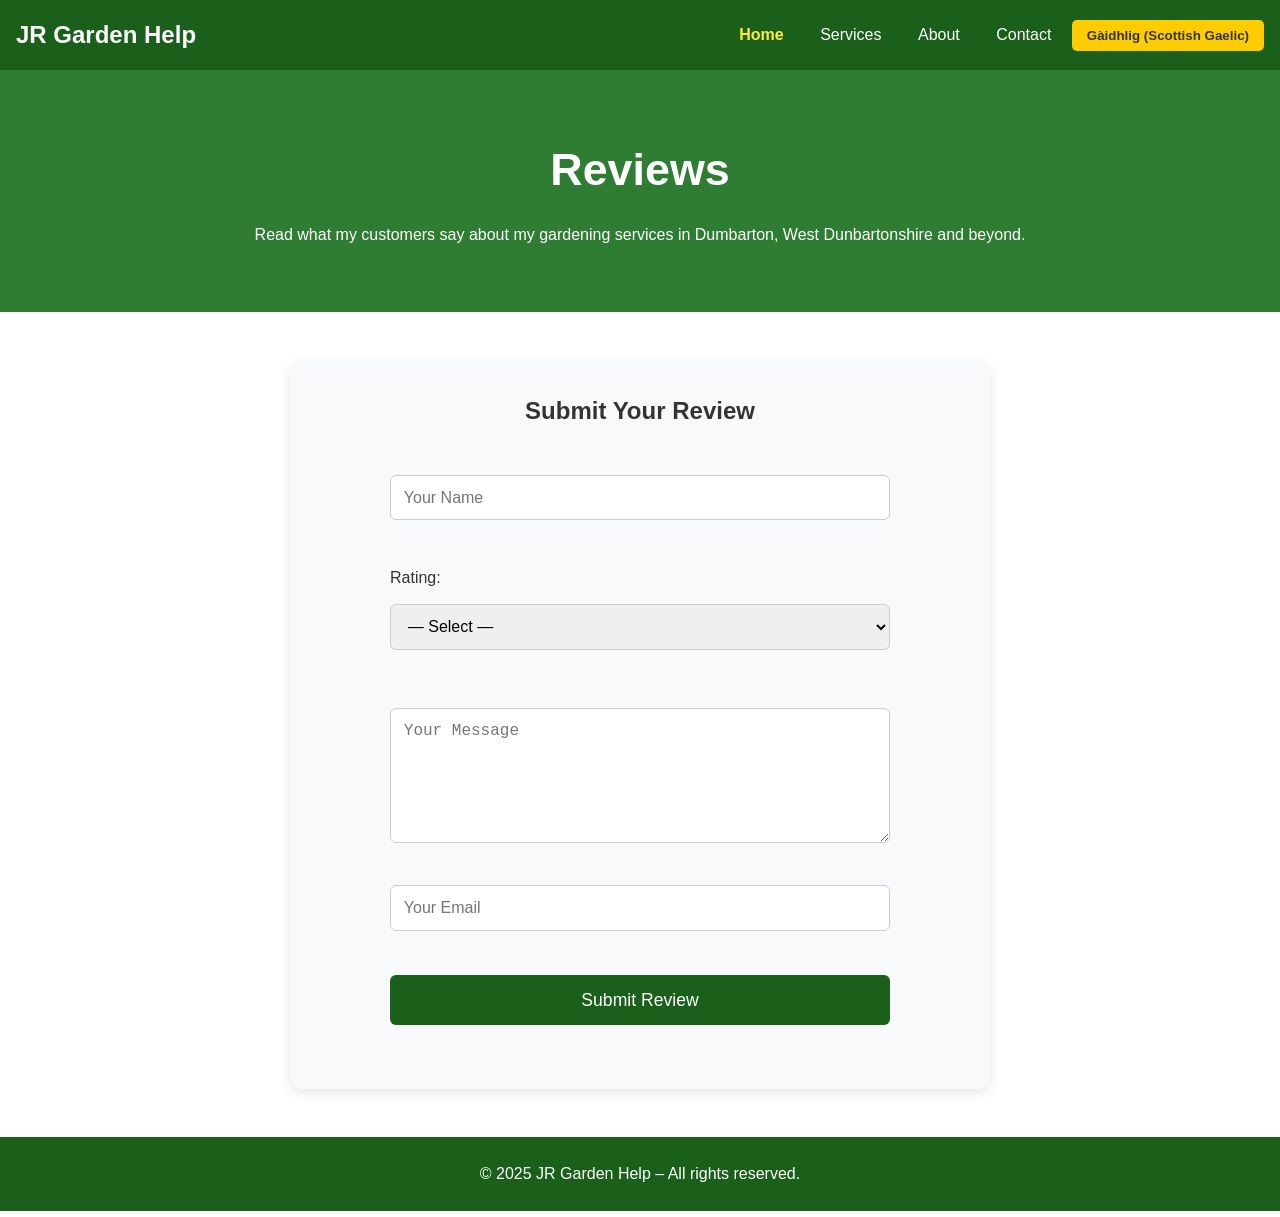
==== commit 76a1d1e3: "Update reviews.html" ====
--- a/reviews.html
+++ b/reviews.html
@@ -3,46 +3,34 @@
 <head>
   <meta charset="UTF-8" />
   <meta name="viewport" content="width=device-width, initial-scale=1.0"/>
-  <title>Reviews | JR Garden Help – Gardening Services in Dumbarton</title>
+  <title>Reviews | JR Garden Help</title>
   <link rel="stylesheet" href="style.css" />
-  <link rel="icon" href="data:,">
 </head>
 <body>
   <header>
-    <div class="logo">JR Garden Help</div>
+    <div class="logo" id="site-logo">JR Garden Help</div>
     <nav>
-      <a href="index.html" class="nav-link-home">Home</a>
-      <a href="index.html#services">Services</a>
-      <a href="index.html#about">About</a>
-      <a href="index.html#contact">Contact</a>
+      <a href="index.html" id="nav-home">Home</a>
+      <a href="index.html#services" id="nav-services">Services</a>
+      <a href="index.html#about" id="nav-about">About</a>
+      <a href="index.html#contact" id="nav-contact">Contact</a>
       <button id="lang-toggle">Gàidhlig (Scottish Gaelic)</button>
     </nav>
   </header>
 
   <main>
     <section id="reviews-hero">
-      <h1 class="en-only">Reviews</h1>
-      <h1 class="gd-only" style="display:none;">Lèirmheasan</h1>
-
-      <p class="en-only">Read what my customers say about my gardening services in Dumbarton, West Dunbartonshire and beyond.</p>
-      <p class="gd-only" style="display:none;">Leugh na tha mo luchd-ceannach ag ràdh mun t-seirbheis gàrraidh agam ann an Dùn Breatann, Siorrachd Dhùn Breatann an Iar agus nas fhaide air falbh.</p>
+      <h1 id="rev-h1">Reviews</h1>
+      <p id="rev-p">Read what my customers say about my gardening services in Dumbarton, West Dunbartonshire and beyond.</p>
     </section>
 
-    <section class="reviews-grid">
-      </section>
-
     <section class="review-submit">
-      <h2 class="en-only">Submit Your Review</h2>
-      <h2 class="gd-only" style="display:none;">Cuir a-steach do Lèirmheas</h2>
-
+      <h2 id="rev-form-title">Submit Your Review</h2>
       <form action="https://formspree.io/f/mojjqlwk" method="POST">
         <input type="hidden" name="_next" id="redirect-url" value="https://jrgardenhelp.github.io/jr-garden-help/success.html?lang=en">
-
         <input type="text" id="review-name-input" name="name" placeholder="Your Name" required />
-
         <div class="rating-group">
-          <label class="en-only">Rating:</label>
-          <label class="gd-only" style="display:none;">Rangachadh:</label>
+          <label id="rating-label">Rating:</label>
           <select name="rating" required id="rating-dropdown">
             <option value="" id="opt-select">— Select —</option>
             <option value="5" id="opt-5">⭐⭐⭐⭐⭐ (Excellent)</option>
@@ -52,44 +40,16 @@
             <option value="1" id="opt-1">⭐ (Poor)</option>
           </select>
         </div>
-
         <textarea id="review-text-input" name="review" placeholder="Your Review / Feedback" rows="6" required></textarea>
-
         <input type="email" id="review-email-input" name="_replyto" placeholder="Your Email (optional)" />
-
-        <input type="text" name="_gotcha" style="display:none" />
-
         <button type="submit" id="review-submit-btn">Submit Review</button>
       </form>
-    </section>
-
-    <section class="review-cta">
-      <h2 class="en-only">Want to leave a review?</h2>
-      <h2 class="gd-only" style="display:none;">A bheil thu airson lèirmheas fhàgail?</h2>
-
-      <div class="en-only">
-        <p>I'd love to hear your feedback! Please leave a review here or on my Google Business Profile.</p>
-        <a href="https://g.page/your-google-business-link/review" target="_blank" rel="noopener noreferrer">Google Business Profile</a>
-      </div>
-      
-      <div class="gd-only" style="display:none;">
-        <p>Bu toil leam do bheachd fhaighinn! Feuch an cuir thu lèirmheas an seo no air mo Phròifil Gnìomhachais Google.</p>
-        <a href="https://g.page/your-google-business-link/review" target="_blank" rel="noopener noreferrer">Pròifil Gnìomhachais Google againn</a>
-      </div>
-
-      <p class="en-only" style="margin-top: 1.5rem;">
-        Reviews help local customers find reliable gardening services.
-      </p>
-      <p class="gd-only" style="display:none; margin-top: 1.5rem;">
-        Bidh lèirmheasan a’ cuideachadh luchd-ceannach ionadail seirbheisean gàrraidh earbsach a lorg.
-      </p>
     </section>
   </main>
 
   <footer>
-    <p>© 2025 JR Garden Help – All rights reserved.</p>
+    <p id="footer-text">© 2025 JR Garden Help – All rights reserved.</p>
   </footer>
-
   <script src="script.js"></script>
 </body>
 </html>
--- a/style.css
+++ b/style.css
@@ -243,3 +243,37 @@
   font-style: italic;
   color: #555;
 }
+
+/* Language Toggle Logic */
+
+/* 1. When the page is in English (lang="en") */
+html[lang="en"] .gd-only {
+  display: none !important;
+}
+html[lang="en"] .en-only {
+  display: block; /* or inline-block/flex depending on your layout */
+}
+
+/* 2. When the page is in Gaelic (lang="gd") */
+html[lang="gd"] .en-only {
+  display: none !important;
+}
+html[lang="gd"] .gd-only {
+  display: block;
+}
+
+/* Ensure the language toggle button stands out */
+#lang-toggle {
+  background-color: #ffcc00;
+  color: #333;
+  border: none;
+  padding: 8px 15px;
+  border-radius: 5px;
+  cursor: pointer;
+  font-weight: bold;
+  font-family: inherit;
+}
+
+#lang-toggle:hover {
+  background-color: #e6b800;
+}
